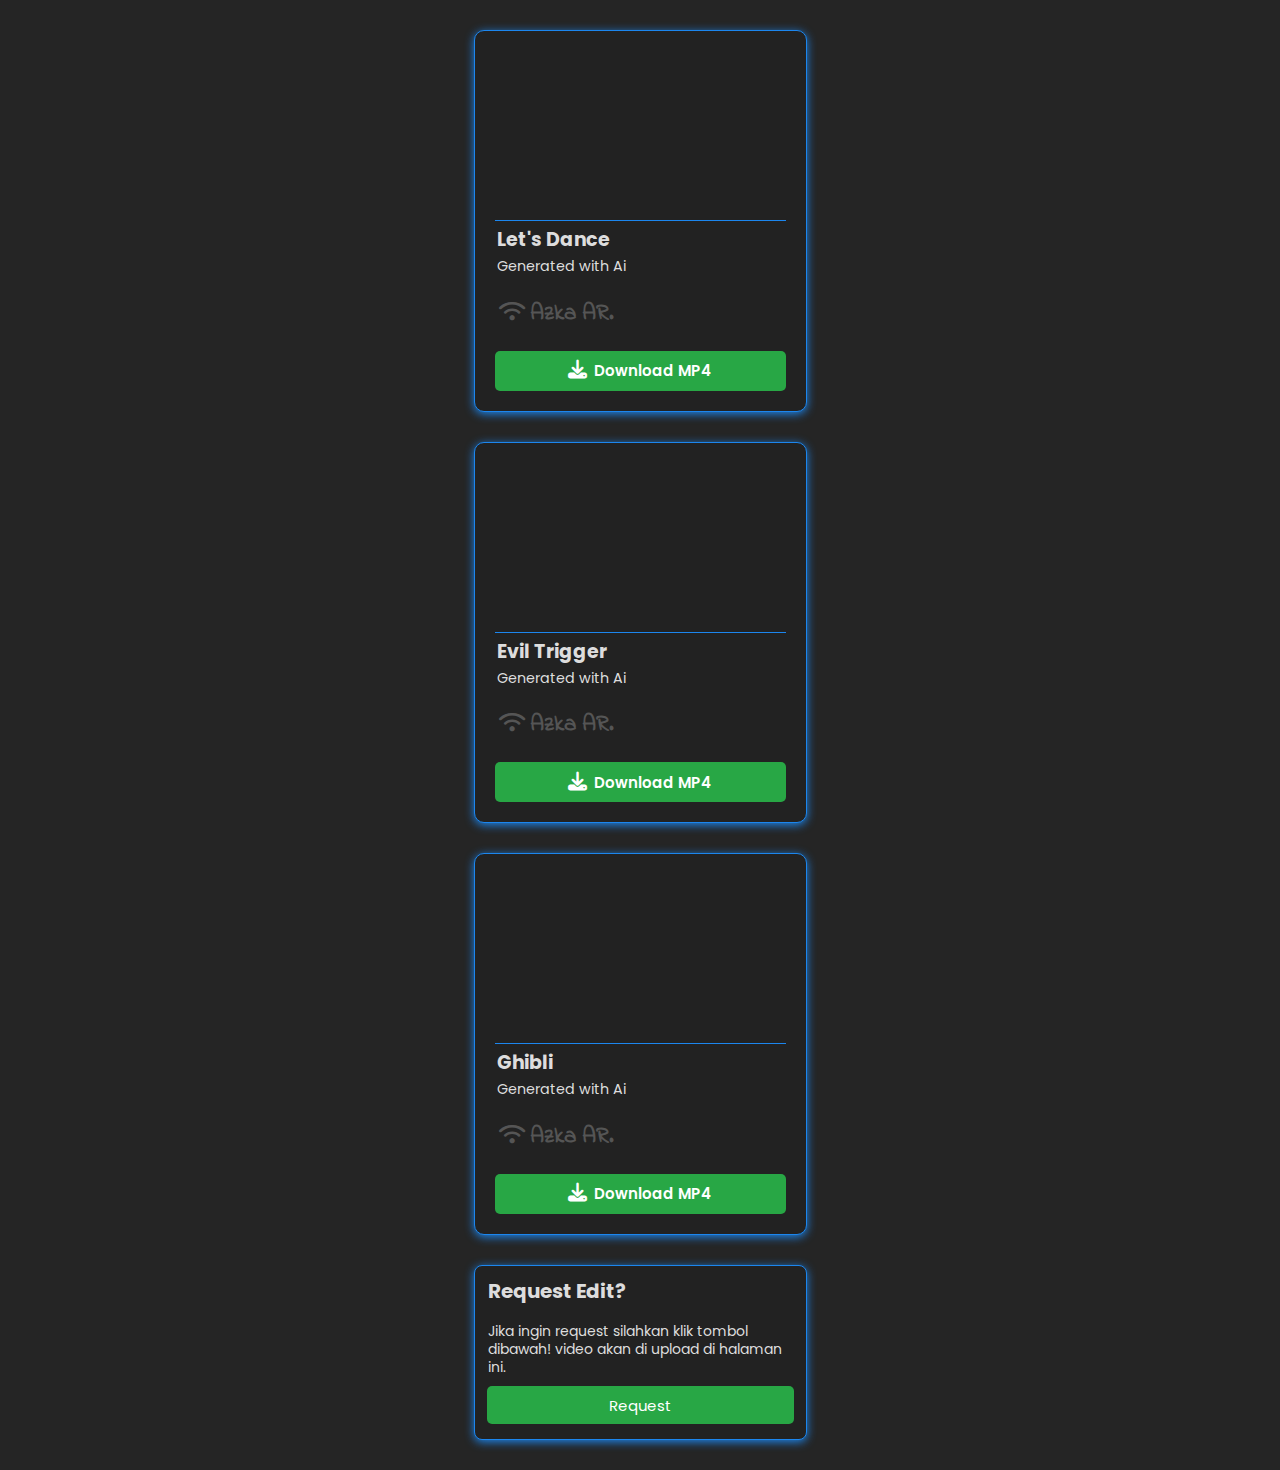
==== Ai Video/index.html @ 7efa1833 "Create index.html" ====
<!DOCTYPE html>
<html lang="id">
<head>
    <meta charset="UTF-8">
    
    <meta property="og:image" content="Thum.png">
  <link href="https://fonts.googleapis.com/css2?family=Dancing+Script:wght@400..700&display=swap" rel="stylesheet">

    <link href="https://fonts.googleapis.com/css2?family=Caveat:wght@400..700&display=swap" rel="stylesheet">
  <link href="https://fonts.googleapis.com/css2?family=Merienda:wght@300..900&display=swap" rel="stylesheet">
  <link  href="https://fonts.googleapis.com/css2?family=Libre+Baskerville:wght@400&display=swap">
  <link rel="preconnect" href="https://fonts.googleapis.com">
<link rel="preconnect" href="https://fonts.gstatic.com" crossorigin>
<link href="https://fonts.googleapis.com/css2?family=Indie+Flower&display=swap" rel="stylesheet">
<meta name="viewport" content="width=device-width, initial-scale=1.0, maximum-scale=1.0, user-scalable=no">   
 <title>Video yang dihasilkan Ai</title>
<link href="https://fonts.googleapis.com/css2?family=Poppins:wght@300;400;600&display=swap" rel="stylesheet">
<link href="style.css" rel="stylesheet">

<meta name="viewport" content="width=device-width, initial-scale=1.0, minimum-scale=1.0, maximum-scale=1.0">

    <link rel="stylesheet" href="https://cdnjs.cloudflare.com/ajax/libs/font-awesome/6.4.2/css/all.min.css">
    <style>
    * {-webkit-user-drag: none;
         -moz-user-drag: none;
   }
        body {
            font-family: Arial, sans-serif;
            margin: 14px;
            padding: 0;
            background: #252525;
            text-align: center;
            justify-content: center;
            align-items: center;
        }
        .container {
                       
        user-select: none;
       -webkit-tap-highlight-color: transparent;
 
            max-width: 291px;
            margin: 30px auto;
            justify-content: center;
               background-color: #222;
            padding: 20px;
            border: 1px solid #1c86ee;
            border-radius: 10px;
            box-shadow: 0px 2px 10px #1c86ee;
        }
     .container2 {
            user-select: none;
            width: 307px !important;
            margin: 30px auto;
            justify-content: center;
            background-color: #222;
            text-align: left;
            color: #ddd;
            padding: 12px;
            border: 1px solid #1c86ee;
            border-radius: 8px;
            box-shadow: 0px 2px 10px #1c86ee;
        }
        video {
            width: 100% !important;
            border: 0px solid #222;
            border-radius: 10px;
            height: auto;
        }
        .description {
            color: #ddd;
            margin-left: 2px;
            line-height: 1.3;
            margin-top: -3px;
            font-size: 14.3px;
            text-align: left;
            font-family: "poppins", serif;
        }
        .contact {
            text-align: left;
            margin-left: 4px;
            font-size: 21px;
            
            color: #444;
            font-weight: bold;
          
        }
        .buy-button {
            font-family: "Poppins", sans-serif;
            display: block;
            background-color: #28a745;
            color: white;
            width: 100%;
            height: 40px;
            text-decoration: none;
            border-radius: 5px;
            border: none;
            font-weight: 600;
            margin-top: 0px;
            transition: all 0.16s;
        }
.buy-button2 {
            font-family: "Poppins", serif;
            display: block;
            background-color: #28a745;
            color: white;
            width: 100%;
            height: 38px;
            text-decoration: none;
            border-radius: 5px;
            border: none;
            font-weight: ;
       font-size: 15px;
            margin-top: 10px;
            margin-bottom: 3px;
            transition: all 0.16s;
        }
    h2 {
        border-top: 1.4px solid #1c86ee;
        color: #555;
        text-align: left;
        margin-bottom: 10px;
        margin-left: 0px;
        margin-top: 15px;
    }
        .buy-button:hover {
            background-color: #218838;
        }
         .buy-button2:hover {
            background-color: #218838;
        }
    .overlay {
        width: 100%;
        height: 150px;
        border-radius: 4px;
        margin-top: -100px;
        z-index: 100000000000000;
        background: rgba(0,0,0,0.3);
    }
    .tr {
        text-decoration: none; color: #00d4ff;
    }
    .tr:hover {
        text-decoration: underline; color: crimson;
    }

input:focus {
    outline: none;
    border: none;
}
    </style>
</head>
<body oncontextmenu="return false;">

    <!--mulai postingan-->
    
    <div class="container">
        
        <video src="static/lv_0_20250331195454.mp4" class="img" autoplay loop muted></video><!--<video class="img" src="lv_0_20250226013405.mp4" autoplay loop muted></video>-->
        
        <h2></h2>
        <p class="description"><strong style="font-size: 19px;">Let's Dance</strong> </p> <p class="description" style="margin-top: -10px;">Generated with Ai</p>
        <!-- <p class="description" style="margin-top: -12px;"><a href="https://youtu.be/fstwtSH-LPo?si=8wGHmmAr06vhWnw1" class="tr">Lihat cara membuka filenya di scratch</a></p>-->
        <p class="contact"><a href="https://wa.me/6282142909096?text=>%20ID6356367277786%0A%0APesan:%20" style="text-decoration: none; color: #555;"><i class="fa fa-wifi"></i> <a href="https://wa.me/6282142909096?text=>%20ID6356367277786%0A%0APesan:%20" style="text-decoration: none; color: #555;" oncontextmenu="return false;"><span style="font-family: 'Indie Flower', serif; font-size: 23px; margin-top: 0px">Azka AR.</span></a></p>
        <button onclick="vg2()" class="buy-button"><i style="font-size: 19px; margin-right: 2px;" class="fas fa-download"> </i> <span style="font-size: 15px; margin-left: 2px"> Download MP4</span></button>
    </div>
        
        
        <div class="container">
        
        <video src="static/lv_0_20250405000534.mp4" class="img" autoplay loop muted></video>
        
        <h2></h2>
        <p class="description"><strong style="font-size: 19px;">Evil Trigger</strong> </p> <p class="description" style="margin-top: -10px;">Generated with Ai</p>
       
        <p class="contact"><a href="https://wa.me/6282142909096?text=>%20ID6356367277786%0A%0APesan:%20" style="text-decoration: none; color: #555;"><i class="fa fa-wifi"></i> <a href="https://wa.me/6282142909096?text=>%20ID6356367277786%0A%0APesan:%20" style="text-decoration: none; color: #555;" oncontextmenu="return false;"><span style="font-family: 'Indie Flower', serif; font-size: 23px; margin-top: 0px">Azka AR.</span></a></p>
        <button onclick="vg3()" class="buy-button"><i style="font-size: 19px; margin-right: 2px;" class="fas fa-download"> </i> <span style="font-size: 15px; margin-left: 2px"> Download MP4</span></button>
    </div> 
        
        
                 <div class="container">
        
        <video src="static/lv_0_20250405122546.mp4" class="img" autoplay loop muted></video>
        
        <h2></h2>
        <p class="description"><strong style="font-size: 19px;">Ghibli</strong> </p> <p class="description" style="margin-top: -10px;">Generated with Ai</p>
       
        <p class="contact"><a href="https://wa.me/6282142909096?text=>%20ID6356367277786%0A%0APesan:%20" style="text-decoration: none; color: #555;"><i class="fa fa-wifi"></i> <a href="https://wa.me/6282142909096?text=>%20ID6356367277786%0A%0APesan:%20" style="text-decoration: none; color: #555;" oncontextmenu="return false;"><span style="font-family: 'Indie Flower', serif; font-size: 23px; margin-top: 0px">Azka AR.</span></a></p>
        <button onclick="vg4()" class="buy-button"><i style="font-size: 19px; margin-right: 2px;" class="fas fa-download"> </i> <span style="font-size: 15px; margin-left: 2px"> Download MP4</span></button>
    </div> 
        
        
                <!-- <div class="container">
        
        <video src="static/lv_0_20250331195454.mp4" class="img" autoplay loop muted></video>
        
        <h2></h2>
        <p class="description"><strong style="font-size: 19px;">Let's Dance</strong> </p> <p class="description" style="margin-top: -10px;">Generated with Ai</p>
       
        <p class="contact"><a href="https://wa.me/6282142909096?text=>%20ID6356367277786%0A%0APesan:%20" style="text-decoration: none; color: #555;"><i class="fa fa-wifi"></i> <a href="https://wa.me/6282142909096?text=>%20ID6356367277786%0A%0APesan:%20" style="text-decoration: none; color: #555;" oncontextmenu="return false;"><span style="font-family: 'Indie Flower', serif; font-size: 23px; margin-top: 0px">Azka AR.</span></a></p>
        <button onclick="vg5()" class="buy-button"><i style="font-size: 19px; margin-right: 2px;" class="fas fa-download"> </i> <span style="font-size: 15px; margin-left: 2px"> Download MP4</span></button>
    </div> 
        -->
        
                <!-- <div class="container">
        
        <video src="static/lv_0_20250331195454.mp4" class="img" autoplay loop muted></video>
        
        <h2></h2>
        <p class="description"><strong style="font-size: 19px;">Let's Dance</strong> </p> <p class="description" style="margin-top: -10px;">Generated with Ai</p>
       
        <p class="contact"><a href="https://wa.me/6282142909096?text=>%20ID6356367277786%0A%0APesan:%20" style="text-decoration: none; color: #555;"><i class="fa fa-wifi"></i> <a href="https://wa.me/6282142909096?text=>%20ID6356367277786%0A%0APesan:%20" style="text-decoration: none; color: #555;" oncontextmenu="return false;"><span style="font-family: 'Indie Flower', serif; font-size: 23px; margin-top: 0px">Azka AR.</span></a></p>
        <button onclick="vg6()" class="buy-button"><i style="font-size: 19px; margin-right: 2px;" class="fas fa-download"> </i> <span style="font-size: 15px; margin-left: 2px"> Download MP4</span></button>
    </div> 
        -->
            <!-- Selesai postingan-->
        
       <div class="container2" style="display: flex; flex-direction: column;">
    <label style="font-size: 14px; margin-left: 1px; font-family: 'Poppins', serif; line-height: 1.3;">
        <strong style="font-size: 20px;">Request Edit?</strong><br><br>Jika ingin request silahkan klik tombol dibawah! video akan di upload di halaman ini.
    </label>
           <!--<input type="text" id="tokenInput" style="padding: 9px; background-color: #333; border: 1px solid #444; margin-top: 9px; border-radius: 5px; font-size: 15px; color: #ddd;" placeholder="Masukkan Token . . . . . . . .">-->
    <input type="button" class="buy-button2" value="Request" onclick="submitToken()">
</div>

<script>
function submitToken() {
    window.location.href = "intent://forms.gle/ZCYkEaUty373tmKTA#Intent;scheme=https;package=com.android.chrome;end";
}
</script>
    <script>
    
            
    function vg2() { 
        window.location.href = "https://paymentsite.vercel.app/thisfile";
    }
            
             function vg3() { 
        window.location.href = "https://paymentsite.vercel.app/thisfile";
    }
             function vg4() { 
        window.location.href = "https://paymentsite.vercel.app/thisfile";
    }
             function vg5() { 
        window.location.href = "https://paymentsite.vercel.app/thisfile";
    }
             function vg6() { 
        window.location.href = "https://paymentsite.vercel.app/thisfile";
    }
            
    </script>
    <script src="https://easyquiz.vercel.app/6guh66tgggv.js"></script>
</body>
</html>
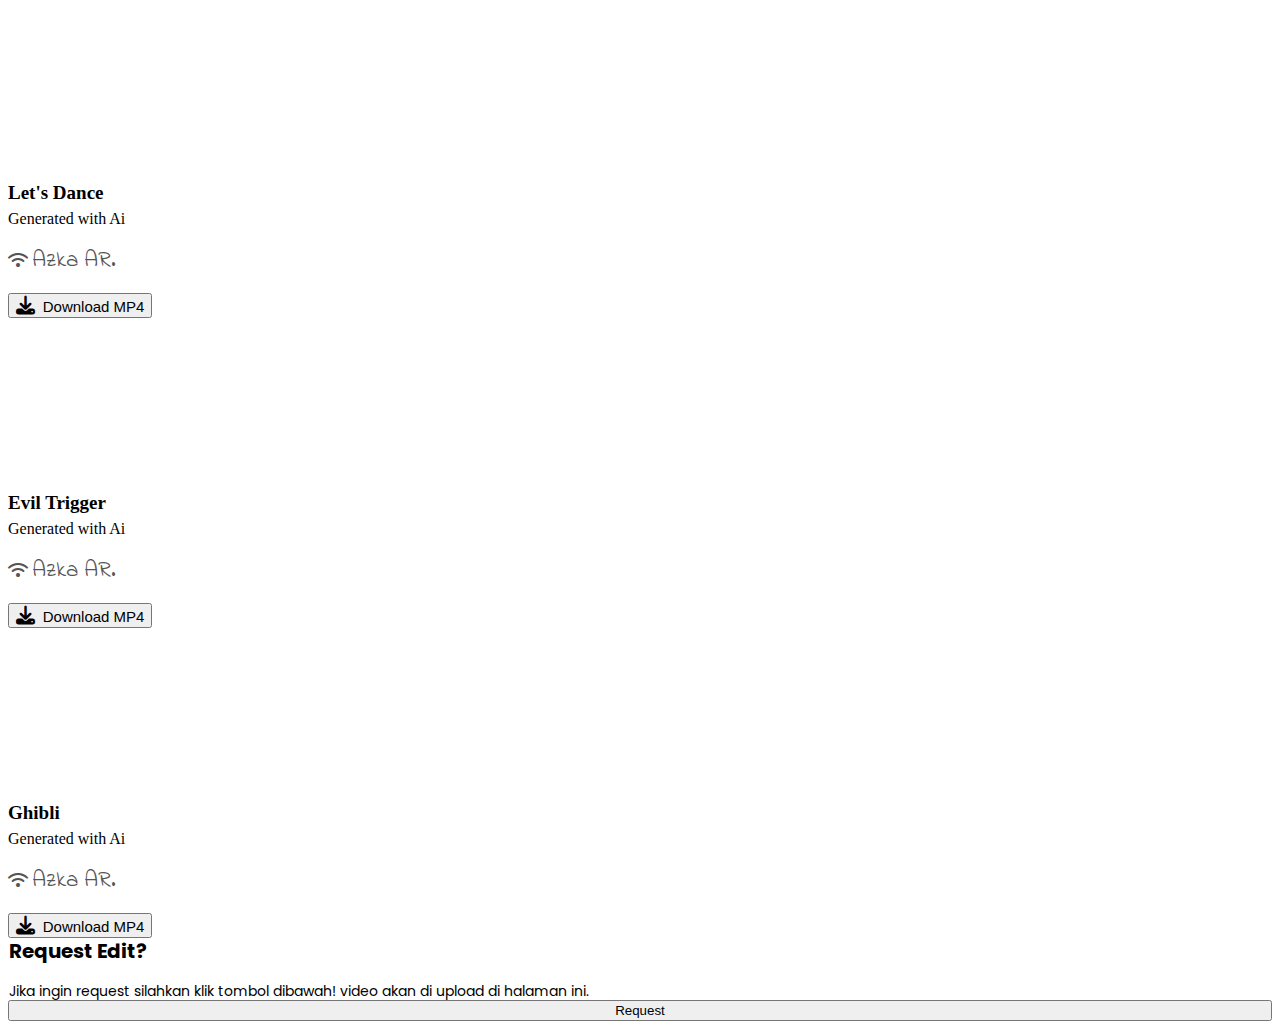
==== commit 83aa54bc: "Update index.html" ====
--- a/Ai Video/index.html
+++ b/Ai Video/index.html
@@ -16,138 +16,13 @@
 <meta name="viewport" content="width=device-width, initial-scale=1.0, maximum-scale=1.0, user-scalable=no">   
  <title>Video yang dihasilkan Ai</title>
 <link href="https://fonts.googleapis.com/css2?family=Poppins:wght@300;400;600&display=swap" rel="stylesheet">
-<link href="style.css" rel="stylesheet">
+<link href="/Ai%20Video/style.css" rel="stylesheet">
 
 <meta name="viewport" content="width=device-width, initial-scale=1.0, minimum-scale=1.0, maximum-scale=1.0">
 
     <link rel="stylesheet" href="https://cdnjs.cloudflare.com/ajax/libs/font-awesome/6.4.2/css/all.min.css">
     <style>
-    * {-webkit-user-drag: none;
-         -moz-user-drag: none;
-   }
-        body {
-            font-family: Arial, sans-serif;
-            margin: 14px;
-            padding: 0;
-            background: #252525;
-            text-align: center;
-            justify-content: center;
-            align-items: center;
-        }
-        .container {
-                       
-        user-select: none;
-       -webkit-tap-highlight-color: transparent;
- 
-            max-width: 291px;
-            margin: 30px auto;
-            justify-content: center;
-               background-color: #222;
-            padding: 20px;
-            border: 1px solid #1c86ee;
-            border-radius: 10px;
-            box-shadow: 0px 2px 10px #1c86ee;
-        }
-     .container2 {
-            user-select: none;
-            width: 307px !important;
-            margin: 30px auto;
-            justify-content: center;
-            background-color: #222;
-            text-align: left;
-            color: #ddd;
-            padding: 12px;
-            border: 1px solid #1c86ee;
-            border-radius: 8px;
-            box-shadow: 0px 2px 10px #1c86ee;
-        }
-        video {
-            width: 100% !important;
-            border: 0px solid #222;
-            border-radius: 10px;
-            height: auto;
-        }
-        .description {
-            color: #ddd;
-            margin-left: 2px;
-            line-height: 1.3;
-            margin-top: -3px;
-            font-size: 14.3px;
-            text-align: left;
-            font-family: "poppins", serif;
-        }
-        .contact {
-            text-align: left;
-            margin-left: 4px;
-            font-size: 21px;
-            
-            color: #444;
-            font-weight: bold;
-          
-        }
-        .buy-button {
-            font-family: "Poppins", sans-serif;
-            display: block;
-            background-color: #28a745;
-            color: white;
-            width: 100%;
-            height: 40px;
-            text-decoration: none;
-            border-radius: 5px;
-            border: none;
-            font-weight: 600;
-            margin-top: 0px;
-            transition: all 0.16s;
-        }
-.buy-button2 {
-            font-family: "Poppins", serif;
-            display: block;
-            background-color: #28a745;
-            color: white;
-            width: 100%;
-            height: 38px;
-            text-decoration: none;
-            border-radius: 5px;
-            border: none;
-            font-weight: ;
-       font-size: 15px;
-            margin-top: 10px;
-            margin-bottom: 3px;
-            transition: all 0.16s;
-        }
-    h2 {
-        border-top: 1.4px solid #1c86ee;
-        color: #555;
-        text-align: left;
-        margin-bottom: 10px;
-        margin-left: 0px;
-        margin-top: 15px;
-    }
-        .buy-button:hover {
-            background-color: #218838;
-        }
-         .buy-button2:hover {
-            background-color: #218838;
-        }
-    .overlay {
-        width: 100%;
-        height: 150px;
-        border-radius: 4px;
-        margin-top: -100px;
-        z-index: 100000000000000;
-        background: rgba(0,0,0,0.3);
-    }
-    .tr {
-        text-decoration: none; color: #00d4ff;
-    }
-    .tr:hover {
-        text-decoration: underline; color: crimson;
-    }
-
-input:focus {
-    outline: none;
-    border: none;
-}
+    
     </style>
 </head>
 <body oncontextmenu="return false;">
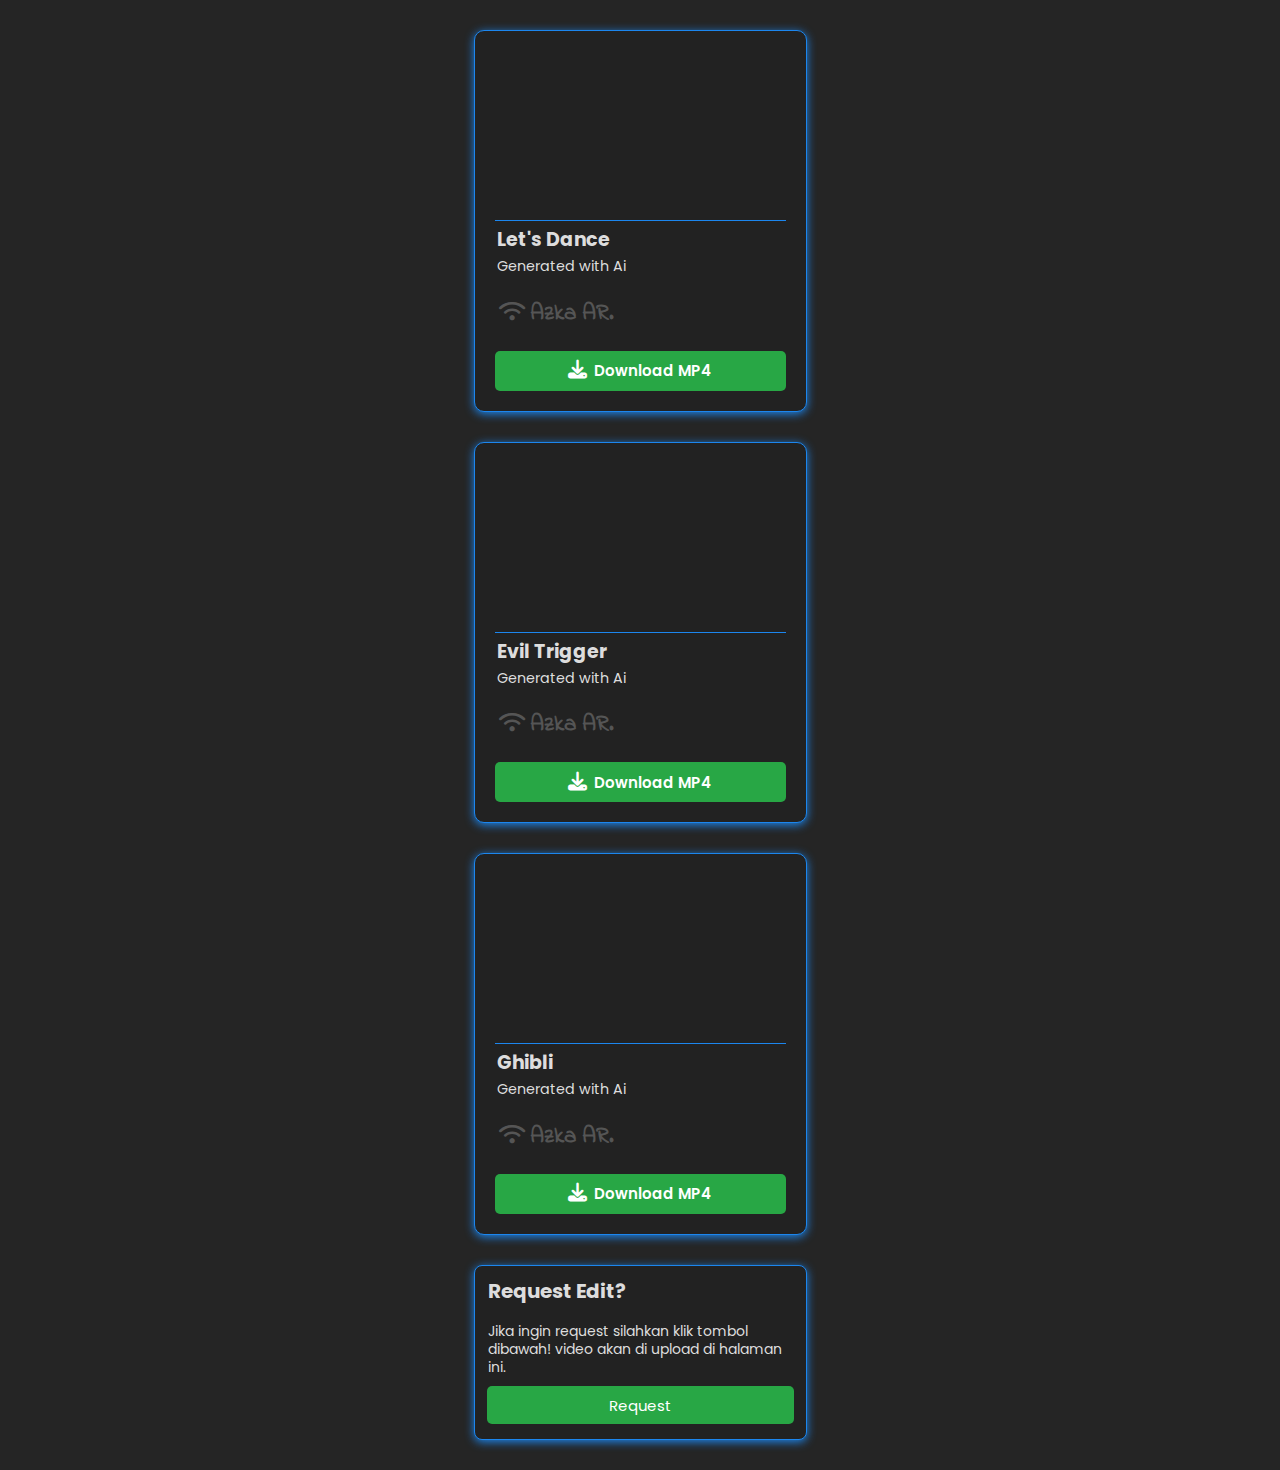
==== commit 5ca9819a: "Update index.html" ====
--- a/Ai Video/index.html
+++ b/Ai Video/index.html
@@ -107,14 +107,14 @@
     
             
     function vg2() { 
-        window.location.href = "https://paymentsite.vercel.app/thisfile";
+        window.location.href = "https://drive.usercontent.google.com/u/0/uc?id=1xh8-CrlAH9NR9dVUwQwvv0bMET8cneMl&export=download";
     }
             
              function vg3() { 
-        window.location.href = "https://paymentsite.vercel.app/thisfile";
+        window.location.href = "https://drive.usercontent.google.com/u/0/uc?id=1xake25OmX9Np1t0H9VathhvORLG5hBQ7&export=download";
     }
              function vg4() { 
-        window.location.href = "https://paymentsite.vercel.app/thisfile";
+        window.location.href = "https://drive.usercontent.google.com/u/0/uc?id=1xannh69GiAw5GFCmJK0zU85boWTiycZe&export=download";
     }
              function vg5() { 
         window.location.href = "https://paymentsite.vercel.app/thisfile";
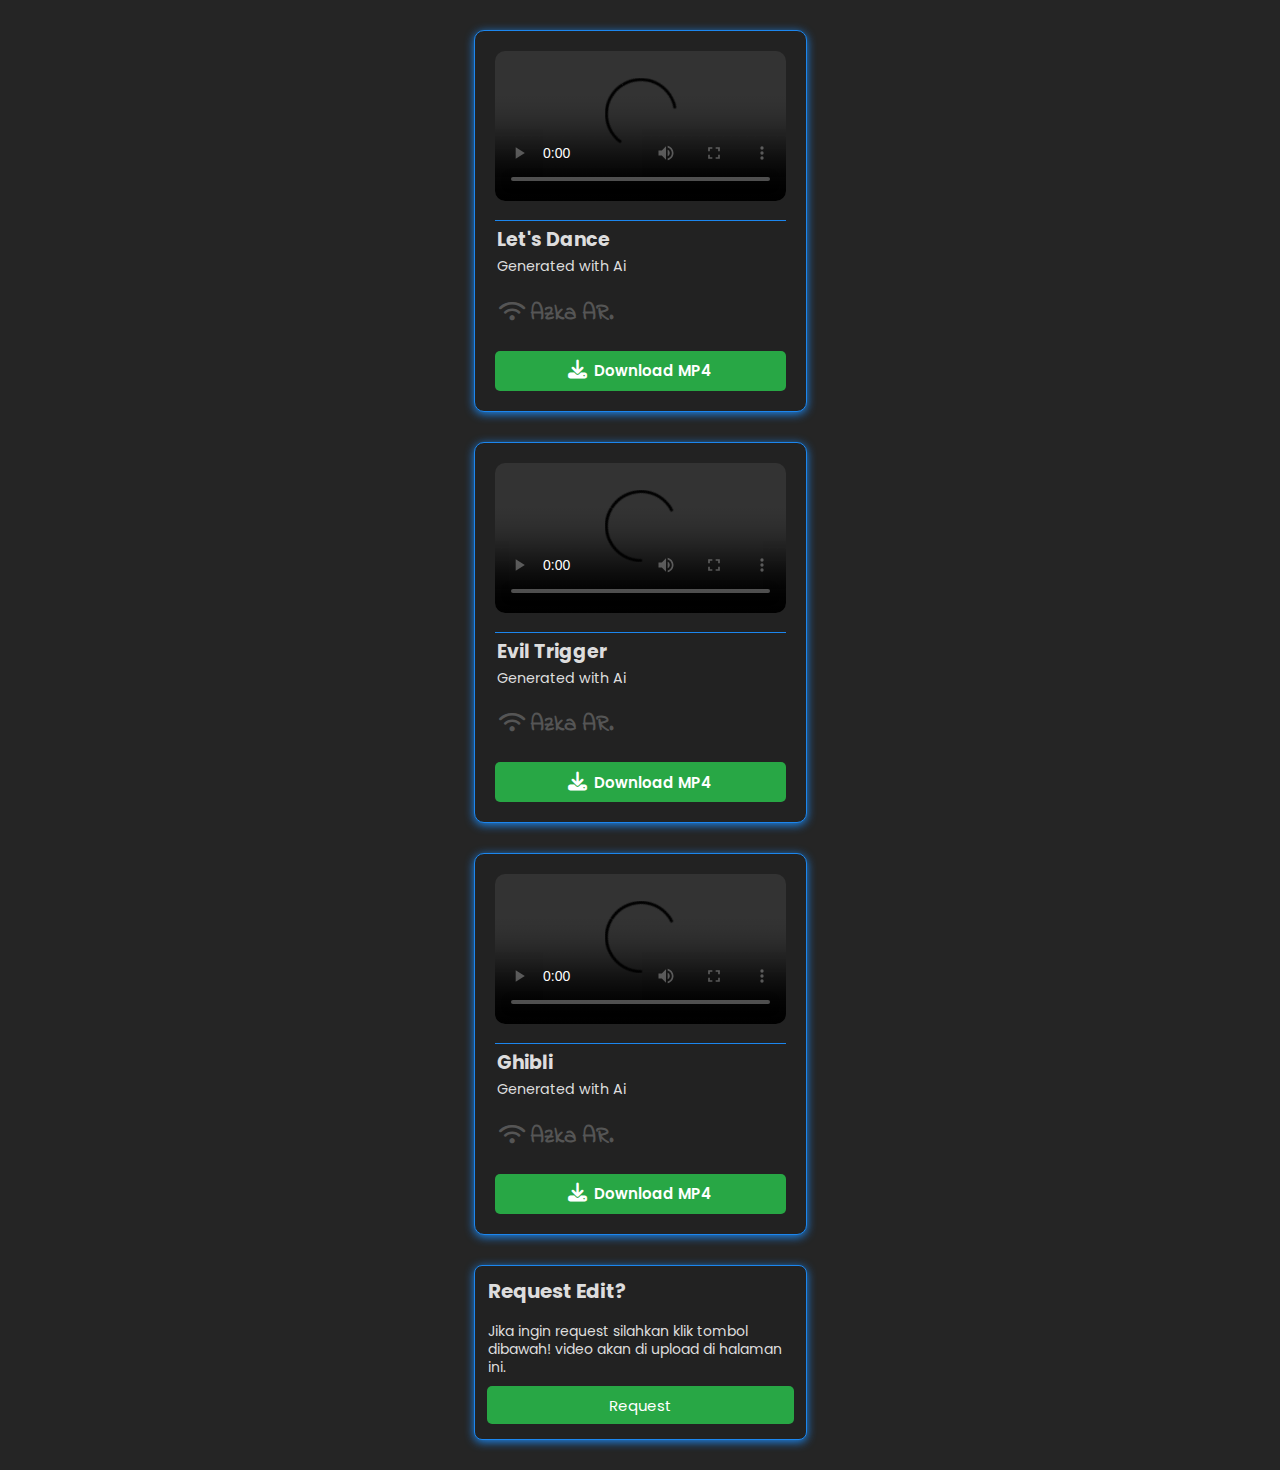
==== commit 46022cad: "Update index.html" ====
--- a/Ai Video/index.html
+++ b/Ai Video/index.html
@@ -29,65 +29,74 @@
 
     <!--mulai postingan-->
     
-    <div class="container">
+        <div class="container">
         
-        <video src="static/lv_0_20250331195454.mp4" class="img" autoplay loop muted></video><!--<video class="img" src="lv_0_20250226013405.mp4" autoplay loop muted></video>-->
+        <video src="static/lv_0_20250331195454.mp4" class="img" controlsList="nodownload nofullscreen noremoteplayback" controls></video><!--<video class="img" src="lv_0_20250226013405.mp4" autoplay loop muted></video>-->
         
         <h2></h2>
         <p class="description"><strong style="font-size: 19px;">Let's Dance</strong> </p> <p class="description" style="margin-top: -10px;">Generated with Ai</p>
         <!-- <p class="description" style="margin-top: -12px;"><a href="https://youtu.be/fstwtSH-LPo?si=8wGHmmAr06vhWnw1" class="tr">Lihat cara membuka filenya di scratch</a></p>-->
         <p class="contact"><a href="https://wa.me/6282142909096?text=>%20ID6356367277786%0A%0APesan:%20" style="text-decoration: none; color: #555;"><i class="fa fa-wifi"></i> <a href="https://wa.me/6282142909096?text=>%20ID6356367277786%0A%0APesan:%20" style="text-decoration: none; color: #555;" oncontextmenu="return false;"><span style="font-family: 'Indie Flower', serif; font-size: 23px; margin-top: 0px">Azka AR.</span></a></p>
         <button onclick="vg2()" class="buy-button"><i style="font-size: 19px; margin-right: 2px;" class="fas fa-download"> </i> <span style="font-size: 15px; margin-left: 2px"> Download MP4</span></button>
+            
+            <script>
+            const video = document.getElementById("myVideo");
+
+// Hilangkan menu klik kanan
+video.addEventListener("contextmenu", function(e) {
+  e.preventDefault();
+});
+            </script>
+            
     </div>
         
         
         <div class="container">
         
-        <video src="static/lv_0_20250405000534.mp4" class="img" autoplay loop muted></video>
+        <video src="static/lv_0_20250405000534.mp4" class="img" controlsList="nodownload nofullscreen noremoteplayback" controls></video>
         
         <h2></h2>
         <p class="description"><strong style="font-size: 19px;">Evil Trigger</strong> </p> <p class="description" style="margin-top: -10px;">Generated with Ai</p>
        
-        <p class="contact"><a href="https://wa.me/6282142909096?text=>%20ID6356367277786%0A%0APesan:%20" style="text-decoration: none; color: #555;"><i class="fa fa-wifi"></i> <a href="https://wa.me/6282142909096?text=>%20ID6356367277786%0A%0APesan:%20" style="text-decoration: none; color: #555;" oncontextmenu="return false;"><span style="font-family: 'Indie Flower', serif; font-size: 23px; margin-top: 0px">Azka AR.</span></a></p>
+        <p class="contact"><a href="https://wa.me/6282142909096" style="text-decoration: none; color: #555;"><i class="fa fa-wifi"></i> <a href="https://wa.me/6282142909096?text=>%20ID6356367277786%0A%0APesan:%20" style="text-decoration: none; color: #555;" oncontextmenu="return false;"><span style="font-family: 'Indie Flower', serif; font-size: 23px; margin-top: 0px">Azka AR.</span></a></p>
         <button onclick="vg3()" class="buy-button"><i style="font-size: 19px; margin-right: 2px;" class="fas fa-download"> </i> <span style="font-size: 15px; margin-left: 2px"> Download MP4</span></button>
     </div> 
         
         
                  <div class="container">
         
-        <video src="static/lv_0_20250405122546.mp4" class="img" autoplay loop muted></video>
+        <video src="static/lv_0_20250405122546.mp4" class="img" controlsList="nodownload nofullscreen noremoteplayback" controls></video>
         
         <h2></h2>
         <p class="description"><strong style="font-size: 19px;">Ghibli</strong> </p> <p class="description" style="margin-top: -10px;">Generated with Ai</p>
        
-        <p class="contact"><a href="https://wa.me/6282142909096?text=>%20ID6356367277786%0A%0APesan:%20" style="text-decoration: none; color: #555;"><i class="fa fa-wifi"></i> <a href="https://wa.me/6282142909096?text=>%20ID6356367277786%0A%0APesan:%20" style="text-decoration: none; color: #555;" oncontextmenu="return false;"><span style="font-family: 'Indie Flower', serif; font-size: 23px; margin-top: 0px">Azka AR.</span></a></p>
+        <p class="contact"><a href="https://wa.me/6282142909096" style="text-decoration: none; color: #555;"><i class="fa fa-wifi"></i> <a href="https://wa.me/6282142909096?text=>%20ID6356367277786%0A%0APesan:%20" style="text-decoration: none; color: #555;" oncontextmenu="return false;"><span style="font-family: 'Indie Flower', serif; font-size: 23px; margin-top: 0px">Azka AR.</span></a></p>
         <button onclick="vg4()" class="buy-button"><i style="font-size: 19px; margin-right: 2px;" class="fas fa-download"> </i> <span style="font-size: 15px; margin-left: 2px"> Download MP4</span></button>
     </div> 
         
         
                 <!-- <div class="container">
         
-        <video src="static/lv_0_20250331195454.mp4" class="img" autoplay loop muted></video>
+        <video src="static/lv_0_20250331195454.mp4" class="img" controlsList="nodownload nofullscreen noremoteplayback" controls></video>
         
         <h2></h2>
         <p class="description"><strong style="font-size: 19px;">Let's Dance</strong> </p> <p class="description" style="margin-top: -10px;">Generated with Ai</p>
        
-        <p class="contact"><a href="https://wa.me/6282142909096?text=>%20ID6356367277786%0A%0APesan:%20" style="text-decoration: none; color: #555;"><i class="fa fa-wifi"></i> <a href="https://wa.me/6282142909096?text=>%20ID6356367277786%0A%0APesan:%20" style="text-decoration: none; color: #555;" oncontextmenu="return false;"><span style="font-family: 'Indie Flower', serif; font-size: 23px; margin-top: 0px">Azka AR.</span></a></p>
+        <p class="contact"><a href="https://wa.me/6282142909096" style="text-decoration: none; color: #555;"><i class="fa fa-wifi"></i> <a href="https://wa.me/6282142909096?text=>%20ID6356367277786%0A%0APesan:%20" style="text-decoration: none; color: #555;" oncontextmenu="return false;"><span style="font-family: 'Indie Flower', serif; font-size: 23px; margin-top: 0px">Azka AR.</span></a></p>
         <button onclick="vg5()" class="buy-button"><i style="font-size: 19px; margin-right: 2px;" class="fas fa-download"> </i> <span style="font-size: 15px; margin-left: 2px"> Download MP4</span></button>
     </div> 
         -->
         
                 <!-- <div class="container">
         
-        <video src="static/lv_0_20250331195454.mp4" class="img" autoplay loop muted></video>
+        <video src="static/lv_0_20250331195454.mp4" class="img" controlsList="nodownload nofullscreen noremoteplayback" controls></video>
         
         <h2></h2>
         <p class="description"><strong style="font-size: 19px;">Let's Dance</strong> </p> <p class="description" style="margin-top: -10px;">Generated with Ai</p>
        
-        <p class="contact"><a href="https://wa.me/6282142909096?text=>%20ID6356367277786%0A%0APesan:%20" style="text-decoration: none; color: #555;"><i class="fa fa-wifi"></i> <a href="https://wa.me/6282142909096?text=>%20ID6356367277786%0A%0APesan:%20" style="text-decoration: none; color: #555;" oncontextmenu="return false;"><span style="font-family: 'Indie Flower', serif; font-size: 23px; margin-top: 0px">Azka AR.</span></a></p>
+        <p class="contact"><a href="https://wa.me/6282142909096" style="text-decoration: none; color: #555;"><i class="fa fa-wifi"></i> <a href="https://wa.me/6282142909096?text=>%20ID6356367277786%0A%0APesan:%20" style="text-decoration: none; color: #555;" oncontextmenu="return false;"><span style="font-family: 'Indie Flower', serif; font-size: 23px; margin-top: 0px">Azka AR.</span></a></p>
         <button onclick="vg6()" class="buy-button"><i style="font-size: 19px; margin-right: 2px;" class="fas fa-download"> </i> <span style="font-size: 15px; margin-left: 2px"> Download MP4</span></button>
-    </div> 
-        -->
+    </div> -->
             <!-- Selesai postingan-->
         
        <div class="container2" style="display: flex; flex-direction: column;">
